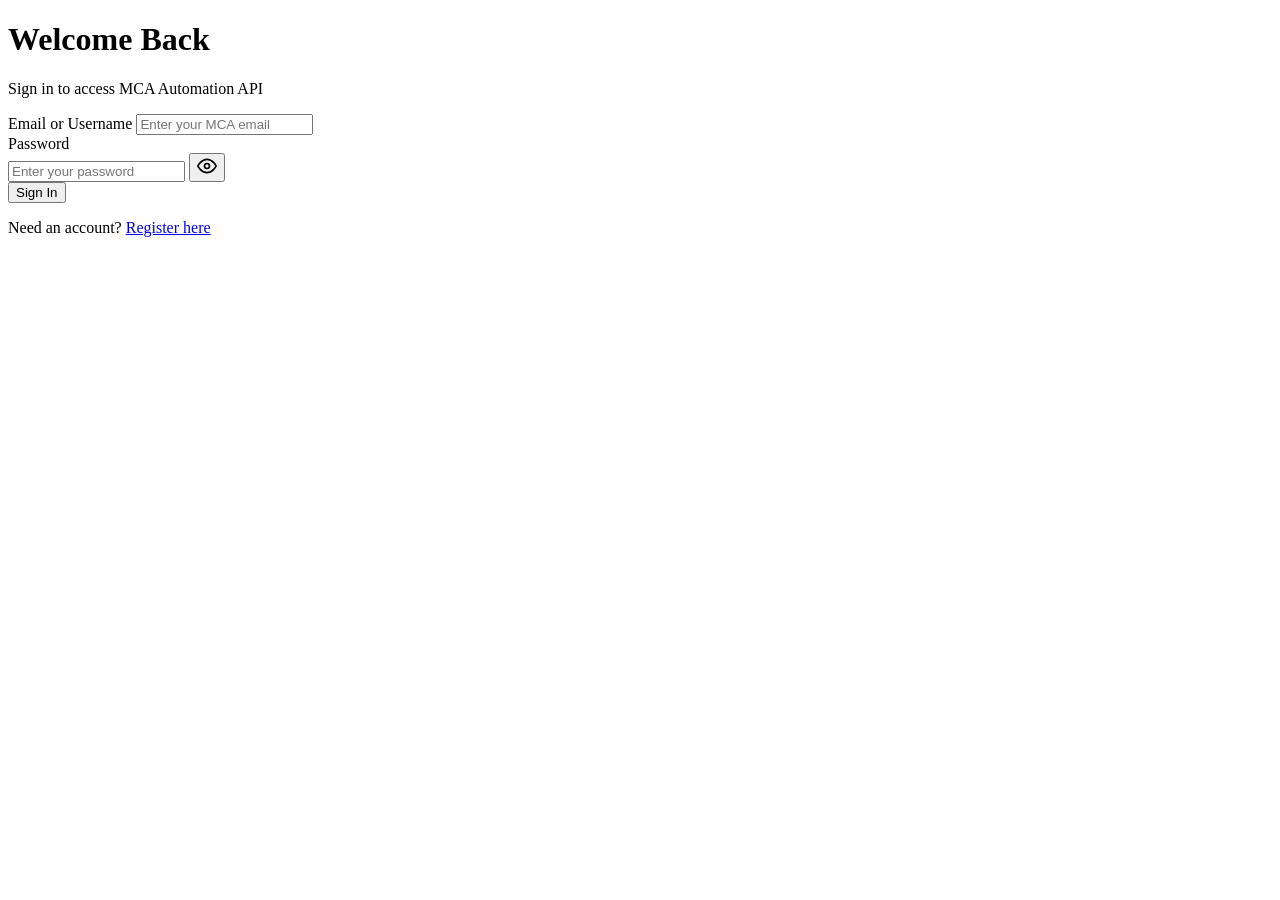
==== src/main/resources/static/index.html @ ed1a4342 "Initialize project and add MCA automation CDP logic" ====
<!DOCTYPE html>
<html lang="en">
<head>
    <meta charset="UTF-8">
    <meta name="viewport" content="width=device-width, initial-scale=1.0">
    <title>MCA Automation | Sign In</title>
    <meta name="description" content="Sign in to MCA Automation API">
    <link rel="preconnect" href="https://fonts.googleapis.com">
    <link rel="preconnect" href="https://fonts.gstatic.com" crossorigin>
    <link href="https://fonts.googleapis.com/css2?family=Outfit:wght@300;400;500;600;700&display=swap" rel="stylesheet">
    <link rel="stylesheet" href="/css/style.css">
</head>
<body>
    <div class="background-elements">
        <div class="blob blob-1"></div>
        <div class="blob blob-2"></div>
    </div>
    
    <div class="login-container">
        <div class="login-header">
            <h1>Welcome Back</h1>
            <p>Sign in to access MCA Automation API</p>
        </div>
        
        <form id="login-form">
            <div class="input-group">
                <label for="userName">Email or Username</label>
                <input type="text" id="userName" name="userName" placeholder="Enter your MCA email" required autocomplete="username">
            </div>
            
            <div class="input-group">
                <label for="password">Password</label>
                <div class="password-wrapper">
                    <input type="password" id="password" name="password" placeholder="Enter your password" required autocomplete="current-password">
                    <button type="button" id="toggle-password" class="toggle-password" aria-label="Toggle password visibility">
                        <svg xmlns="http://www.w3.org/2000/svg" width="20" height="20" viewBox="0 0 24 24" fill="none" stroke="currentColor" stroke-width="2" stroke-linecap="round" stroke-linejoin="round" class="feather feather-eye"><path d="M1 12s4-8 11-8 11 8 11 8-4 8-11 8-11-8-11-8z"></path><circle cx="12" cy="12" r="3"></circle></svg>
                    </button>
                </div>
            </div>

            <div class="feedback-message" id="feedback-message" style="display: none;"></div>

            <button type="submit" id="submit-btn" class="submit-btn">
                <span class="btn-text">Sign In</span>
                <span class="loader" style="display: none;"></span>
            </button>
        </form>
        
        <form id="otp-form" style="display: none;">
            <div class="input-group">
                <label for="otp">Enter OTP</label>
                <input type="text" id="otp" name="otp" placeholder="Enter OTP" required autocomplete="off">
            </div>
            
            <div class="feedback-message" id="otp-feedback-message" style="display: none;"></div>

            <button type="submit" id="verify-btn" class="submit-btn">
                <span class="btn-text">Verify OTP</span>
                <span class="loader" style="display: none;"></span>
            </button>
            <div style="display: flex; justify-content: space-between; align-items: center; margin-top: 15px;">
                <button type="button" id="resend-otp" style="background: transparent; color: rgba(255,255,255,0.7); border: none; cursor: pointer; text-decoration: underline; font-family: 'Outfit', sans-serif; font-size: 0.9rem;">Resend OTP</button>
                <button type="button" id="back-to-login" style="background: transparent; color: rgba(255,255,255,0.7); border: none; cursor: pointer; text-decoration: underline; font-family: 'Outfit', sans-serif; font-size: 0.9rem;">Back to Login</button>
            </div>
        </form>
        
        <div class="login-footer">
            <p>Need an account? <a href="#">Register here</a></p>
        </div>
    </div>

    <script src="/js/app.js"></script>
</body>
</html>
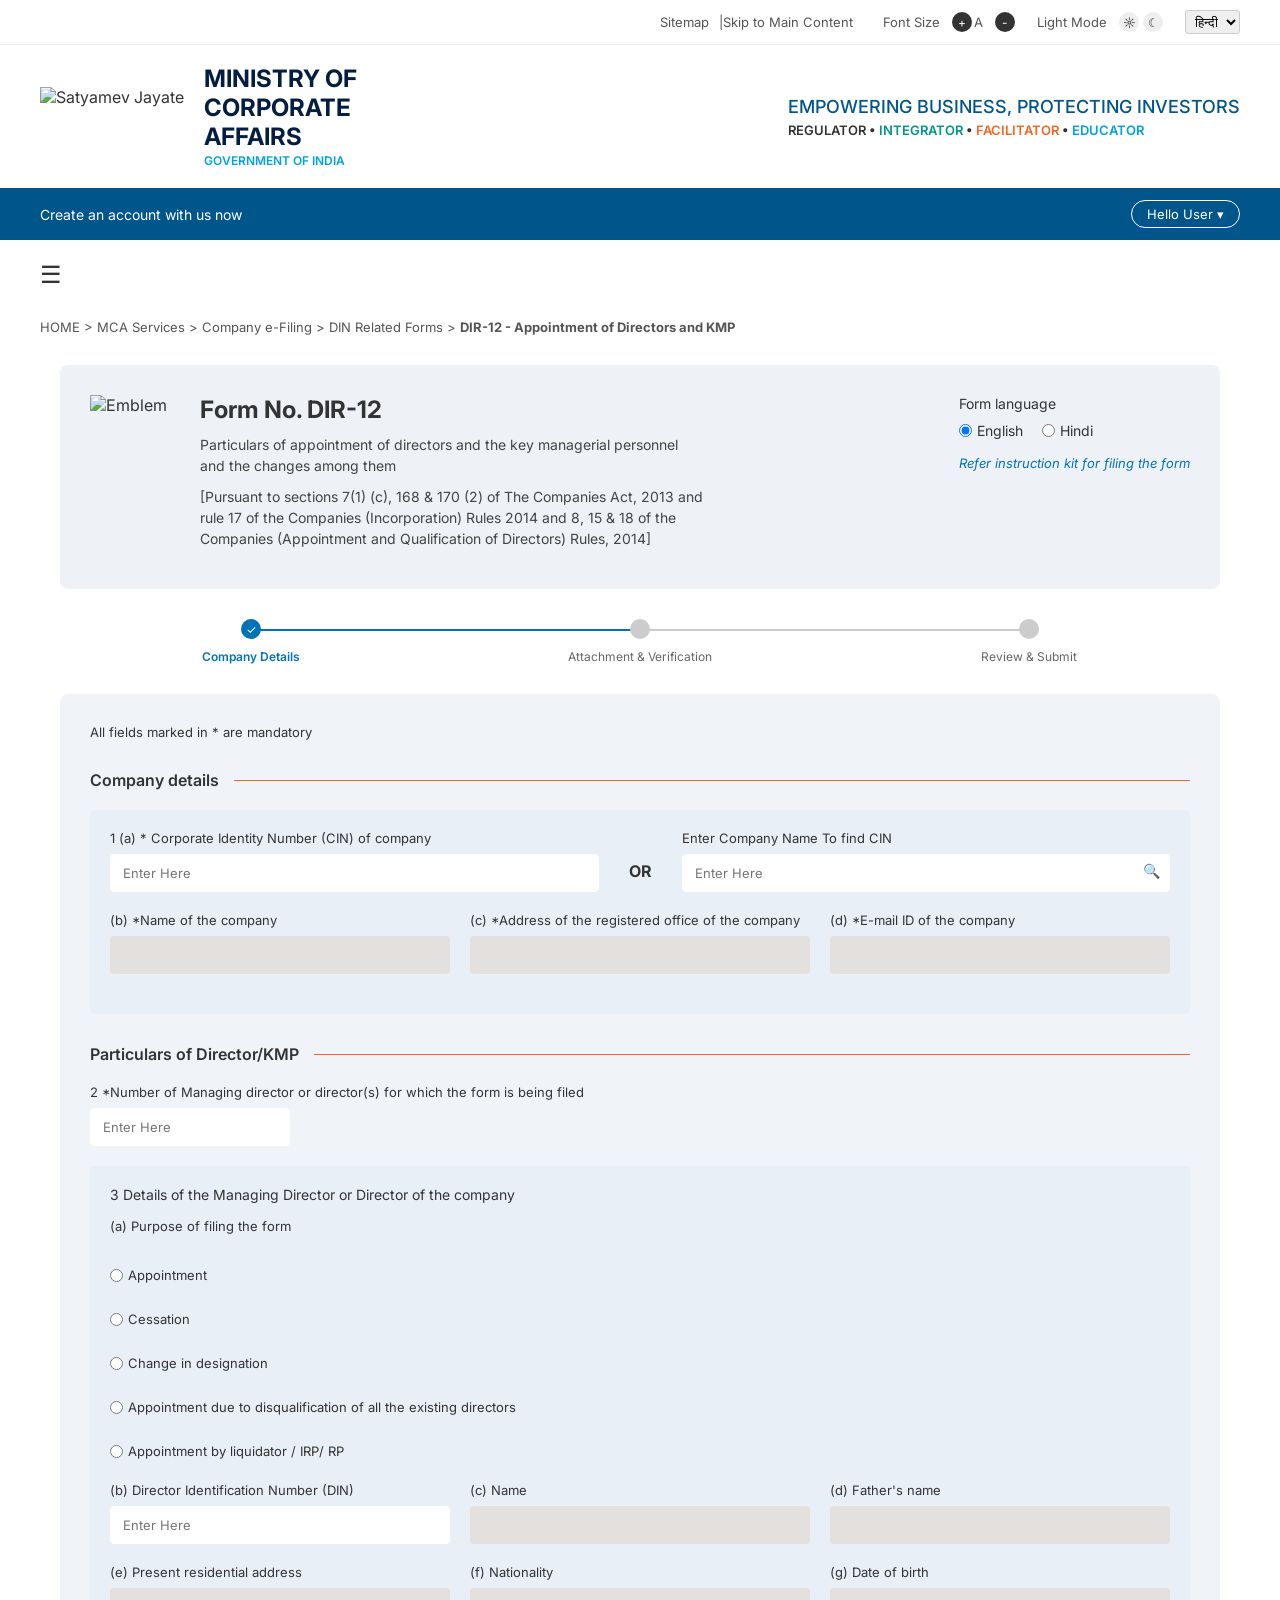
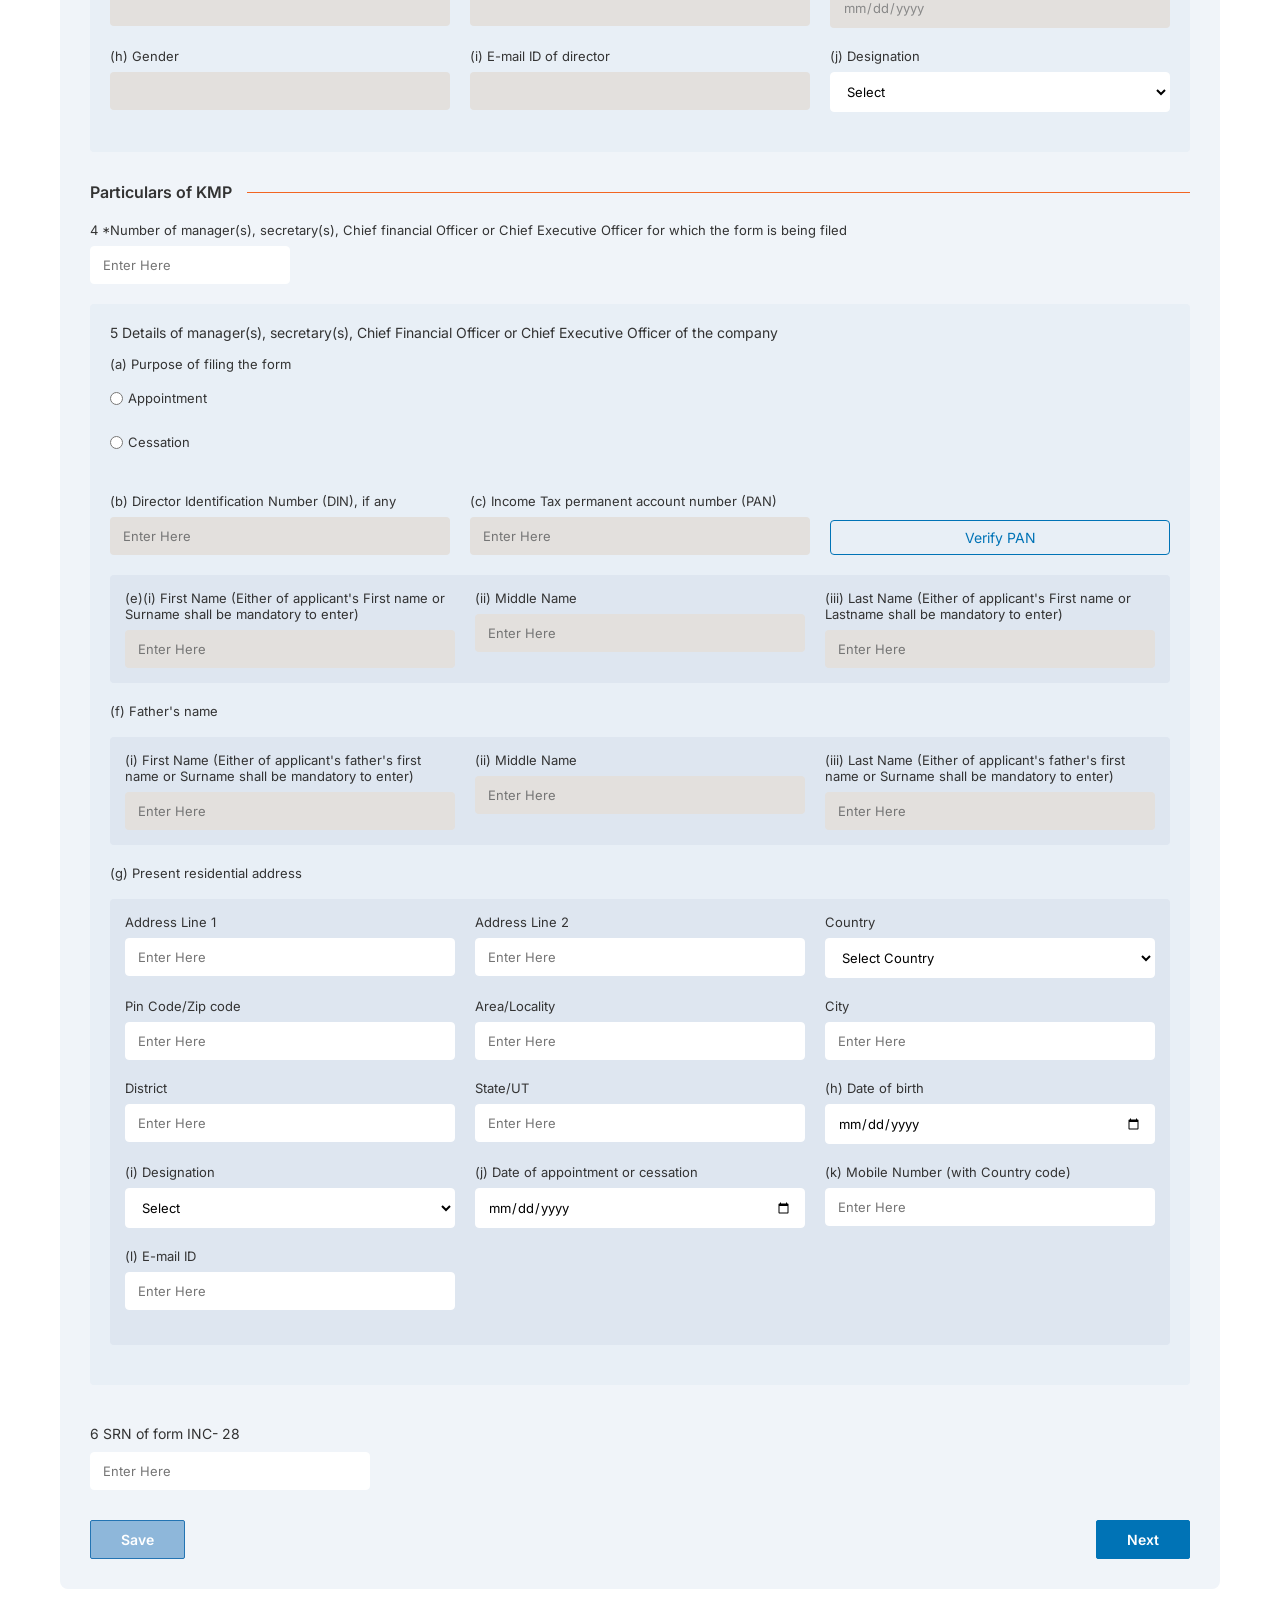
==== commit 75f8a7a0: "Fix browser login automation, add non-headless option and pan-login endpoint" ====
--- a/src/main/resources/static/index.html
+++ b/src/main/resources/static/index.html
@@ -3,72 +3,420 @@
 <head>
     <meta charset="UTF-8">
     <meta name="viewport" content="width=device-width, initial-scale=1.0">
-    <title>MCA Automation | Sign In</title>
-    <meta name="description" content="Sign in to MCA Automation API">
-    <link rel="preconnect" href="https://fonts.googleapis.com">
-    <link rel="preconnect" href="https://fonts.gstatic.com" crossorigin>
-    <link href="https://fonts.googleapis.com/css2?family=Outfit:wght@300;400;500;600;700&display=swap" rel="stylesheet">
-    <link rel="stylesheet" href="/css/style.css">
+    <title>Form No. DIR-12 - Ministry of Corporate Affairs</title>
+    <link href="https://fonts.googleapis.com/css2?family=Inter:wght@400;500;600;700&display=swap" rel="stylesheet">
+    <link rel="stylesheet" href="style.css">
 </head>
 <body>
-    <div class="background-elements">
-        <div class="blob blob-1"></div>
-        <div class="blob blob-2"></div>
+
+    <!-- Utility Bar -->
+    <div class="utility-bar">
+        <div>
+            <span>Sitemap</span> | <span>Skip to Main Content</span>
+        </div>
+        <div>
+            <span>Font Size</span>
+            <div class="btn-circle">+</div>
+            <span>A</span>
+            <div class="btn-circle">-</div>
+        </div>
+        <div>
+            <span>Light Mode</span>
+            <div class="btn-circle light">☼</div>
+            <div class="btn-circle light">☾</div>
+        </div>
+        <div>
+            <select style="padding:2px 5px; border-radius:3px; border:1px solid #ccc;">
+                <option>हिन्दी</option>
+            </select>
+        </div>
+    </div>
+
+    <!-- Logo Area -->
+    <div class="logo-area">
+        <div class="logos">
+            <img src="https://upload.wikimedia.org/wikipedia/commons/5/55/Emblem_of_India.svg" alt="Satyamev Jayate">
+            <div style="display:flex; flex-direction:column; justify-content:center;">
+                <h2 style="color:var(--dark-blue); font-weight:700; font-size:24px; line-height:1.2;">MINISTRY OF<br>CORPORATE<br>AFFAIRS</h2>
+                <div style="color:#00a3e0; font-size:12px; font-weight:600; margin-top:2px;">GOVERNMENT OF INDIA</div>
+            </div>
+        </div>
+        <div class="tagline">
+            <h2>EMPOWERING BUSINESS, PROTECTING INVESTORS</h2>
+            <p>REGULATOR • <span style="color:#009688;">INTEGRATOR</span> • <span style="color:var(--orange);">FACILITATOR</span> • <span style="color:#00a3e0;">EDUCATOR</span></p>
+        </div>
+    </div>
+
+    <!-- Nav Bar -->
+    <div class="nav-bar">
+        <a href="#">Create an account with us now</a>
+        <div class="nav-user-dropdown" style="position: relative; display: inline-block;">
+            <div class="nav-user" id="login" style="cursor: pointer;">Hello User ▾</div>
+            <div class="dropdown-content" style="display: none; position: absolute; right: 0; background-color: #f9f9f9; min-width: 160px; box-shadow: 0px 8px 16px 0px rgba(0,0,0,0.2); z-index: 1; border-radius: 4px; overflow: hidden; font-size: 14px;">
+                <a href="profile.html" style="color: #333; padding: 10px 16px; text-decoration: none; display: block; text-align: left; border-bottom: 1px solid #eee;">My Profile</a>
+                <a href="#" style="color: #333; padding: 10px 16px; text-decoration: none; display: block; text-align: left;">Logout</a>
+            </div>
+        </div>
     </div>
     
-    <div class="login-container">
-        <div class="login-header">
-            <h1>Welcome Back</h1>
-            <p>Sign in to access MCA Automation API</p>
-        </div>
+    <div class="hamburger">☰</div>
+
+    <!-- Breadcrumbs -->
+    <div class="breadcrumbs">
+        HOME &gt; MCA Services &gt; Company e-Filing &gt; DIN Related Forms &gt; <strong>DIR-12 - Appointment of Directors and KMP</strong>
+    </div>
+
+    <!-- Main Container -->
+    <div class="main-container">
         
-        <form id="login-form">
-            <div class="input-group">
-                <label for="userName">Email or Username</label>
-                <input type="text" id="userName" name="userName" placeholder="Enter your MCA email" required autocomplete="username">
-            </div>
-            
-            <div class="input-group">
-                <label for="password">Password</label>
-                <div class="password-wrapper">
-                    <input type="password" id="password" name="password" placeholder="Enter your password" required autocomplete="current-password">
-                    <button type="button" id="toggle-password" class="toggle-password" aria-label="Toggle password visibility">
-                        <svg xmlns="http://www.w3.org/2000/svg" width="20" height="20" viewBox="0 0 24 24" fill="none" stroke="currentColor" stroke-width="2" stroke-linecap="round" stroke-linejoin="round" class="feather feather-eye"><path d="M1 12s4-8 11-8 11 8 11 8-4 8-11 8-11-8-11-8z"></path><circle cx="12" cy="12" r="3"></circle></svg>
-                    </button>
-                </div>
-            </div>
-
-            <div class="feedback-message" id="feedback-message" style="display: none;"></div>
-
-            <button type="submit" id="submit-btn" class="submit-btn">
-                <span class="btn-text">Sign In</span>
-                <span class="loader" style="display: none;"></span>
-            </button>
-        </form>
-        
-        <form id="otp-form" style="display: none;">
-            <div class="input-group">
-                <label for="otp">Enter OTP</label>
-                <input type="text" id="otp" name="otp" placeholder="Enter OTP" required autocomplete="off">
-            </div>
-            
-            <div class="feedback-message" id="otp-feedback-message" style="display: none;"></div>
-
-            <button type="submit" id="verify-btn" class="submit-btn">
-                <span class="btn-text">Verify OTP</span>
-                <span class="loader" style="display: none;"></span>
-            </button>
-            <div style="display: flex; justify-content: space-between; align-items: center; margin-top: 15px;">
-                <button type="button" id="resend-otp" style="background: transparent; color: rgba(255,255,255,0.7); border: none; cursor: pointer; text-decoration: underline; font-family: 'Outfit', sans-serif; font-size: 0.9rem;">Resend OTP</button>
-                <button type="button" id="back-to-login" style="background: transparent; color: rgba(255,255,255,0.7); border: none; cursor: pointer; text-decoration: underline; font-family: 'Outfit', sans-serif; font-size: 0.9rem;">Back to Login</button>
-            </div>
-        </form>
-        
-        <div class="login-footer">
-            <p>Need an account? <a href="#">Register here</a></p>
+        <!-- Form Header -->
+        <div class="form-header-box">
+            <img src="https://upload.wikimedia.org/wikipedia/commons/5/55/Emblem_of_India.svg" alt="Emblem">
+            <div class="form-header-text">
+                <h1>Form No. DIR-12</h1>
+                <p>Particulars of appointment of directors and the key managerial personnel<br>and the changes among them</p>
+                <p>[Pursuant to sections 7(1) (c), 168 & 170 (2) of The Companies Act, 2013 and<br>rule 17 of the Companies (Incorporation) Rules 2014 and 8, 15 & 18 of the<br>Companies (Appointment and Qualification of Directors) Rules, 2014]</p>
+            </div>
+            <div class="form-language">
+                <div>Form language</div>
+                <label class="radio-inline"><input type="radio" name="lang" id="langEn" checked> English</label>
+                <label class="radio-inline"><input type="radio" name="lang" id="langHi"> Hindi</label>
+                <div class="instruction" style="margin-top: 15px; color:var(--light-blue); font-size:13px; font-style:italic;">Refer instruction kit for filing the form</div>
+            </div>
+        </div>
+
+        <!-- Stepper -->
+        <div class="stepper">
+            <div class="step active">
+                <div class="step-icon">✓</div>
+                <div class="step-label">Company Details</div>
+            </div>
+            <div class="step">
+                <div class="step-icon-empty"></div>
+                <div class="step-label">Attachment & Verification</div>
+            </div>
+            <div class="step">
+                <div class="step-icon-empty"></div>
+                <div class="step-label">Review & Submit</div>
+            </div>
+        </div>
+
+        <!-- Form Body -->
+        <div class="form-body">
+            <div class="mandatory-text" style="font-size:13px; margin-bottom:20px;">All fields marked in * are mandatory</div>
+
+            <form id="dir12Form">
+                <!-- Section 1 -->
+                <div class="section-title">Company details</div>
+                
+                <div class="cin-block">
+                    <div style="display:flex; align-items:center; gap:30px; margin-bottom: 20px;">
+                        <div class="form-group" style="flex:1;">
+                            <label>1 (a) * Corporate Identity Number (CIN) of company</label>
+                            <input type="text" class="form-control" id="cinInput" placeholder="Enter Here">
+                        </div>
+                        <div style="font-weight:bold; margin-top:20px;">OR</div>
+                        <div class="form-group" style="flex:1; position:relative;">
+                            <label>Enter Company Name To find CIN</label>
+                            <input type="text" class="form-control" placeholder="Enter Here" style="padding-right:30px;">
+                            <span style="position:absolute; right:10px; top:32px; font-size:14px; color:#888;">🔍</span>
+                        </div>
+                    </div>
+
+                    <div class="grid-3">
+                        <div class="form-group">
+                            <label>(b) *Name of the company</label>
+                            <input type="text" class="form-control disabled" id="companyName" disabled>
+                        </div>
+                        <div class="form-group">
+                            <label>(c) *Address of the registered office of the company</label>
+                            <input type="text" class="form-control disabled" id="companyAddress" disabled>
+                        </div>
+                        <div class="form-group">
+                            <label>(d) *E-mail ID of the company</label>
+                            <input type="text" class="form-control disabled" id="companyEmail" disabled>
+                        </div>
+                    </div>
+                </div>
+
+                <!-- Section 2 -->
+                <div class="section-title">Particulars of Director/KMP</div>
+                
+                <div class="form-group" style="margin-bottom: 20px;">
+                    <label>2 *Number of Managing director or director(s) for which the form is being filed</label>
+                    <input type="number" class="form-control" id="directorCount" min="0" placeholder="Enter Here" style="width: 200px;">
+                </div>
+
+                <div class="inner-group" id="directorDetailsBlock">
+                    <label style="font-size:14px; margin-bottom:15px; display:block;">3 Details of the Managing Director or Director of the company</label>
+                    
+                    <div class="form-group">
+                        <label>(a) Purpose of filing the form</label>
+                        <div class="radio-list">
+                            <label class="radio-inline"><input type="radio" name="purpose1" id="purposeAppointment" value="Appointment"> Appointment</label>
+                            <label class="radio-inline"><input type="radio" name="purpose1" id="purposeCessation" value="Cessation"> Cessation</label>
+                            <label class="radio-inline"><input type="radio" name="purpose1" id="purposeChange" value="Change"> Change in designation</label>
+                            <label class="radio-inline"><input type="radio" name="purpose1" id="purposeDisqualification" value="Disqualification"> Appointment due to disqualification of all the existing directors</label>
+                            <label class="radio-inline"><input type="radio" name="purpose1" id="purposeLiquidator" value="Liquidator"> Appointment by liquidator / IRP/ RP</label>
+                        </div>
+                        <div id="cessationValidationMsg" style="color: red; display: none; font-size: 13px; margin-top: 10px;">Please select the reason for cessation first.</div>
+                    </div>
+
+                    <div class="grid-3">
+                        <div class="form-group">
+                            <label>(b) Director Identification Number (DIN)</label>
+                            <input type="text" class="form-control" placeholder="Enter Here">
+                        </div>
+                        <div class="form-group">
+                            <label>(c) Name</label>
+                            <input type="text" class="form-control disabled" disabled>
+                        </div>
+                        <div class="form-group">
+                            <label>(d) Father's name</label>
+                            <input type="text" class="form-control disabled" disabled>
+                        </div>
+                    </div>
+
+                    <div class="grid-3">
+                        <div class="form-group">
+                            <label>(e) Present residential address</label>
+                            <input type="text" class="form-control disabled" disabled>
+                        </div>
+                        <div class="form-group">
+                            <label>(f) Nationality</label>
+                            <input type="text" class="form-control disabled" disabled>
+                        </div>
+                        <div class="form-group">
+                            <label>(g) Date of birth</label>
+                            <input type="date" class="form-control disabled" disabled>
+                        </div>
+                    </div>
+
+                    <div class="grid-3">
+                        <div class="form-group">
+                            <label>(h) Gender</label>
+                            <input type="text" class="form-control disabled" disabled>
+                        </div>
+                        <div class="form-group">
+                            <label>(i) E-mail ID of director</label>
+                            <input type="text" class="form-control disabled" disabled>
+                        </div>
+                        <div class="form-group">
+                            <label>(j) Designation</label>
+                            <select class="form-control">
+                                <option>Select</option>
+                                <option value="Director">Director</option>
+                                <option value="Managing Director">Managing Director</option>
+                                <option value="Alternate Director">Alternate Director</option>
+                                <option value="Additional Director">Additional Director</option>
+                                <option value="Director appointed in casual vacancy">Director appointed in casual vacancy</option>
+                                <option value="Nominee Director">Nominee Director</option>
+                                <option value="Whole-time Director">Whole-time Director</option>
+                            </select>
+                        </div>
+                    </div>
+
+                    <div id="appointmentFields" style="display: none;">
+                        <div class="grid-3" style="margin-top: 20px;">
+                            <div class="form-group">
+                                <label>(k) Date of Appointment or change in designation</label>
+                                <input type="date" class="form-control">
+                            </div>
+                            <div class="form-group">
+                                <label>(l) Category</label>
+                                <select class="form-control"><option>Select</option></select>
+                            </div>
+                        </div>
+
+                        <div class="form-group" style="margin-top: 20px;">
+                            <label>(m) Whether Chairman, Executive Director, Non-Executive Director</label>
+                            <div style="display: flex; gap: 30px; margin-top: 15px; font-size: 14px;">
+                                <label style="display: flex; align-items: center; gap: 5px;"><input type="checkbox"> Chairman</label>
+                                <label style="display: flex; align-items: center; gap: 5px;"><input type="checkbox"> Executive director</label>
+                                <label style="display: flex; align-items: center; gap: 5px;"><input type="checkbox"> Non-executive director</label>
+                            </div>
+                        </div>
+
+                        <div style="background:#e8eff6; padding:15px; border-radius:4px; margin-top:30px; margin-bottom: 10px;">
+                            <div style="font-weight: 700; margin-bottom: 15px; font-size: 14px;">Interest in other entities</div>
+                            <div class="form-group" style="margin-bottom: 0;">
+                                <label>(r) Number of such entities</label>
+                                <input type="text" class="form-control" placeholder="Enter Here" style="background-color: #fff;">
+                            </div>
+                        </div>
+                    </div>
+
+                    <div id="cessationFields" style="display: none; margin-top: 20px;">
+                        <div style="display: flex; align-items: center; gap: 15px; margin-bottom: 20px; font-size: 14px; flex-wrap: wrap;">
+                            <label style="margin: 0;">(q) In case of cessation, hereby confirmed that the above-mentioned</label>
+                            <label style="display: flex; align-items: center; gap: 5px; margin: 0; font-weight: normal;"><input type="radio" name="cessationRole" value="Director" required> Director</label>
+                            <label style="display: flex; align-items: center; gap: 5px; margin: 0; font-weight: normal;"><input type="radio" name="cessationRole" value="Managing Director" required> Managing Director</label>
+                        </div>
+                        <div style="display: flex; align-items: center; gap: 15px; font-size: 14px; flex-wrap: wrap;">
+                            <label style="margin: 0;">is not associated with the company with effect from</label>
+                            <div class="form-group" style="margin-bottom: 0; width: 140px;">
+                                <input type="date" class="form-control" id="cessationDate" required>
+                            </div>
+                            <label style="margin: 0;">due to</label>
+                            <div class="form-group" style="margin-bottom: 0; width: 200px;">
+                                <select class="form-control" id="cessationReason" required>
+                                    <option value="">Select</option>
+                                    <option value="Resignation">Resignation</option>
+                                    <option value="Death">Death</option>
+                                    <option value="Removal">Removal</option>
+                                    <option value="Disqualification">Disqualification</option>
+                                </select>
+                            </div>
+                        </div>
+                    </div>
+                </div>
+
+                <!-- Section 4 -->
+                <div class="section-title">Particulars of KMP</div>
+                
+                <div class="form-group" style="margin-bottom: 20px;">
+                    <label>4 *Number of manager(s), secretary(s), Chief financial Officer or Chief Executive Officer for which the form is being filed</label>
+                    <input type="text" class="form-control" placeholder="Enter Here" style="width: 200px;">
+                </div>
+
+                <div class="inner-group">
+                    <label style="font-size:14px; margin-bottom:15px; display:block;">5 Details of manager(s), secretary(s), Chief Financial Officer or Chief Executive Officer of the company</label>
+                    
+                    <div class="form-group">
+                        <label>(a) Purpose of filing the form</label>
+                        <div class="radio-list" style="margin-top:0;">
+                            <label class="radio-inline"><input type="radio" name="purpose2"> Appointment</label>
+                            <label class="radio-inline"><input type="radio" name="purpose2"> Cessation</label>
+                        </div>
+                    </div>
+
+                    <div class="grid-3" style="margin-top: 20px; align-items: end;">
+                        <div class="form-group">
+                            <label>(b) Director Identification Number (DIN), if any</label>
+                            <input type="text" class="form-control disabled" placeholder="Enter Here" disabled>
+                        </div>
+                        <div class="form-group">
+                            <label>(c) Income Tax permanent account number (PAN)</label>
+                            <input type="text" class="form-control disabled" placeholder="Enter Here" disabled>
+                        </div>
+                        <button class="btn-outline" style="margin-top:0;">Verify PAN</button>
+                    </div>
+
+                    <div class="grid-3" style="background:#dee6f0; padding:15px; border-radius:4px; margin-bottom:20px;">
+                        <div class="form-group">
+                            <label>(e)(i) First Name (Either of applicant's First name or Surname shall be mandatory to enter)</label>
+                            <input type="text" class="form-control disabled" placeholder="Enter Here" disabled>
+                        </div>
+                        <div class="form-group">
+                            <label>(ii) Middle Name</label>
+                            <input type="text" class="form-control disabled" placeholder="Enter Here" disabled>
+                        </div>
+                        <div class="form-group">
+                            <label>(iii) Last Name (Either of applicant's First name or Lastname shall be mandatory to enter)</label>
+                            <input type="text" class="form-control disabled" placeholder="Enter Here" disabled>
+                        </div>
+                    </div>
+
+                    <div class="form-group" style="margin-bottom:10px;">
+                        <label>(f) Father's name</label>
+                    </div>
+                    <div class="grid-3" style="background:#dee6f0; padding:15px; border-radius:4px; margin-bottom:20px;">
+                        <div class="form-group">
+                            <label>(i) First Name (Either of applicant's father's first name or Surname shall be mandatory to enter)</label>
+                            <input type="text" class="form-control disabled" placeholder="Enter Here" disabled>
+                        </div>
+                        <div class="form-group">
+                            <label>(ii) Middle Name</label>
+                            <input type="text" class="form-control disabled" placeholder="Enter Here" disabled>
+                        </div>
+                        <div class="form-group">
+                            <label>(iii) Last Name (Either of applicant's father's first name or Surname shall be mandatory to enter)</label>
+                            <input type="text" class="form-control disabled" placeholder="Enter Here" disabled>
+                        </div>
+                    </div>
+
+                    <div class="form-group" style="margin-bottom:10px;">
+                        <label>(g) Present residential address</label>
+                    </div>
+                    <div style="background:#dee6f0; padding:15px; border-radius:4px; margin-bottom:20px;">
+                        <div class="grid-3">
+                            <div class="form-group">
+                                <label>Address Line 1</label>
+                                <input type="text" class="form-control" placeholder="Enter Here" style="background:#fff;">
+                            </div>
+                            <div class="form-group">
+                                <label>Address Line 2</label>
+                                <input type="text" class="form-control" placeholder="Enter Here" style="background:#fff;">
+                            </div>
+                            <div class="form-group">
+                                <label>Country</label>
+                                <select class="form-control" style="background:#fff;"><option>Select Country</option></select>
+                            </div>
+                        </div>
+                        <div class="grid-3">
+                            <div class="form-group">
+                                <label>Pin Code/Zip code</label>
+                                <input type="text" class="form-control" placeholder="Enter Here" style="background:#fff;">
+                            </div>
+                            <div class="form-group">
+                                <label>Area/Locality</label>
+                                <input type="text" class="form-control" placeholder="Enter Here" style="background:#fff;">
+                            </div>
+                            <div class="form-group">
+                                <label>City</label>
+                                <input type="text" class="form-control" placeholder="Enter Here" style="background:#fff;">
+                            </div>
+                        </div>
+                        <div class="grid-3">
+                            <div class="form-group">
+                                <label>District</label>
+                                <input type="text" class="form-control" placeholder="Enter Here" style="background:#fff;">
+                            </div>
+                            <div class="form-group">
+                                <label>State/UT</label>
+                                <input type="text" class="form-control" placeholder="Enter Here" style="background:#fff;">
+                            </div>
+                            <div class="form-group">
+                                <label>(h) Date of birth</label>
+                                <input type="date" class="form-control" style="background:#fff;">
+                            </div>
+                        </div>
+                        <div class="grid-3">
+                            <div class="form-group">
+                                <label>(i) Designation</label>
+                                <select class="form-control" style="background:#fff;"><option>Select</option></select>
+                            </div>
+                            <div class="form-group">
+                                <label>(j) Date of appointment or cessation</label>
+                                <input type="date" class="form-control" style="background:#fff;">
+                            </div>
+                            <div class="form-group">
+                                <label>(k) Mobile Number (with Country code)</label>
+                                <input type="text" class="form-control" placeholder="Enter Here" style="background:#fff;">
+                            </div>
+                        </div>
+                        <div class="grid-3">
+                            <div class="form-group">
+                                <label>(l) E-mail ID</label>
+                                <input type="text" class="form-control" placeholder="Enter Here" style="background:#fff;">
+                            </div>
+                        </div>
+                    </div>
+                </div>
+
+                <div class="form-group" style="margin-top: 40px; margin-bottom: 20px;">
+                    <label style="font-size: 14px; margin-bottom: 10px;">6 SRN of form INC- 28</label>
+                    <input type="text" class="form-control" placeholder="Enter Here" style="width: 280px;">
+                </div>
+
+                <div class="form-actions" style="display: flex; justify-content: space-between; margin-top:30px;">
+                    <button type="button" id="saveFormBtn" class="btn-outline" style="background-color: #8eb7da; color: white; border: 1px solid #2374b3; padding: 10px 30px; border-radius: 2px; font-weight: 600; font-size: 14px; margin-top:0;">Save</button>
+                    <button type="button" class="btn-primary" style="background-color: #0073b6; color: white; border: 1px solid #0073b6; padding: 10px 30px; border-radius: 2px; font-weight: 600; font-size: 14px; margin-top:0;" onclick="window.location.href='attachments.html'">Next</button>
+                </div>
+            </form>
         </div>
     </div>
-
-    <script src="/js/app.js"></script>
+    
+    <script src="script.js"></script>
 </body>
 </html>
--- a/src/main/resources/static/style.css
+++ b/src/main/resources/static/style.css
@@ -0,0 +1,140 @@
+:root {
+    --primary-blue: #00568a;
+    --dark-blue: #041e42;
+    --light-blue: #0073b6;
+    --bg-body: #ffffff;
+    --bg-form: #f0f4f9;
+    --bg-header: #eef1f6;
+    --text-dark: #333333;
+    --orange: #f26522;
+}
+
+* {
+    box-sizing: border-box;
+    margin: 0;
+    padding: 0;
+    font-family: 'Inter', sans-serif;
+}
+
+body {
+    background-color: var(--bg-body);
+    color: var(--text-dark);
+}
+
+/* Header & Nav Layouts */
+.utility-bar {
+    display: flex;
+    justify-content: flex-end;
+    align-items: center;
+    padding: 10px 40px;
+    font-size: 13px;
+    color: #555;
+    border-bottom: 1px solid #eee;
+}
+.utility-bar > div { display: flex; align-items: center; margin-left: 20px; }
+.utility-bar span { margin-right: 10px; }
+
+.btn-circle {
+    background: #333; color: #fff;
+    width: 20px; height: 20px; border-radius: 50%;
+    display: flex; align-items: center; justify-content: center;
+    font-size: 12px; margin: 0 2px; cursor: pointer;
+}
+.btn-circle.light { background: #eee; color: #333; }
+
+.logo-area {
+    display: flex; justify-content: space-between; align-items: center;
+    padding: 20px 40px;
+}
+.logos { display: flex; align-items: center; gap: 20px; }
+.logos img { height: 60px; }
+
+.tagline h2 { font-size: 18px; font-weight: 500; color: var(--primary-blue); }
+.tagline p { font-size: 13px; font-weight: 600; margin-top: 5px; }
+
+.nav-bar {
+    background-color: var(--primary-blue); color: white;
+    padding: 12px 40px; display: flex; justify-content: space-between; align-items: center;
+}
+.nav-bar a { color: white; text-decoration: none; font-size: 14px; }
+.nav-user { border: 1px solid white; padding: 5px 15px; border-radius: 20px; font-size: 13px; }
+
+.hamburger { padding: 20px 40px; font-size: 24px; cursor: pointer; }
+.breadcrumbs { padding: 10px 40px; font-size: 13px; color: #555; }
+
+/* Main Container & Form Styles */
+.main-container { max-width: 1200px; margin: 0 auto; padding: 20px; }
+
+.form-header-box {
+    background-color: var(--bg-header);
+    padding: 30px; border-radius: 8px;
+    display: flex; gap: 30px; margin-bottom: 20px;
+}
+.form-header-box img { width: 80px; height: auto; }
+.form-header-text h1 { font-size: 24px; margin-bottom: 10px; }
+.form-header-text p { font-size: 14px; color: #444; margin-bottom: 10px; line-height: 1.5; }
+
+.form-language { margin-left: auto; font-size: 14px; }
+.radio-inline { display: inline-flex; align-items: center; margin-right: 15px; margin-top: 10px; gap: 5px; }
+
+/* Stepper */
+.stepper {
+    display: flex; justify-content: space-between; align-items: center;
+    margin: 30px 0; position: relative;
+}
+.stepper::before {
+    content: ''; position: absolute; top: 10px; left: 16%; right: 16%;
+    height: 2px; background: #ccc; z-index: 1;
+}
+.stepper::after {
+    content: ''; position: absolute; top: 10px; left: 16%; width: 34%;
+    height: 2px; background: var(--light-blue); z-index: 1;
+}
+.step { display: flex; flex-direction: column; align-items: center; z-index: 2; width: 33%; }
+.step-icon {
+    width: 20px; height: 20px; border-radius: 50%;
+    background: var(--light-blue); color: white;
+    display: flex; align-items: center; justify-content: center;
+    font-size: 12px; margin-bottom: 10px;
+}
+.step-icon-empty {
+    width: 20px; height: 20px; border-radius: 50%;
+    background: #ccc; margin-bottom: 10px;
+}
+.step-label { font-size: 12px; color: #666; }
+.step.active .step-label { color: var(--light-blue); font-weight:600; }
+
+/* Form Fields */
+.form-body { background-color: var(--bg-form); padding: 30px; border-radius: 8px; }
+
+.section-title {
+    display: flex; align-items: center;
+    font-weight: 600; font-size: 16px; color: #333; margin: 30px 0 20px 0;
+}
+.section-title::after {
+    content: ""; flex: 1; height: 1.5px; background-color: var(--orange); margin-left: 15px;
+}
+
+.grid-3 { display: grid; grid-template-columns: 1fr 1fr 1fr; gap: 20px; margin-bottom: 20px; }
+
+.form-group { display: flex; flex-direction: column; }
+.form-group label { font-size: 13px; margin-bottom: 8px; color: #333; }
+
+.form-control {
+    padding: 10px 12px; border: 1px solid #fff; border-radius: 4px;
+    font-size: 13px; background: #fff; outline: none;
+}
+.form-control:focus { border-color: var(--light-blue); }
+.form-control.disabled, input:disabled {
+    background-color: #e3e0dd; color: #888; border-color: transparent;
+}
+
+.cin-block, .inner-group { background: #e8eff6; padding: 20px; border-radius: 4px; margin-bottom: 20px; }
+
+.radio-list { display: flex; flex-direction: column; gap: 10px; margin: 15px 0; }
+
+.btn-outline {
+    background: transparent; border: 1px solid var(--light-blue); color: var(--light-blue);
+    padding: 8px 20px; border-radius: 4px; cursor: pointer; font-size: 14px; margin-top: 25px;
+}
+.btn-outline:hover { background: var(--light-blue); color: white; }
